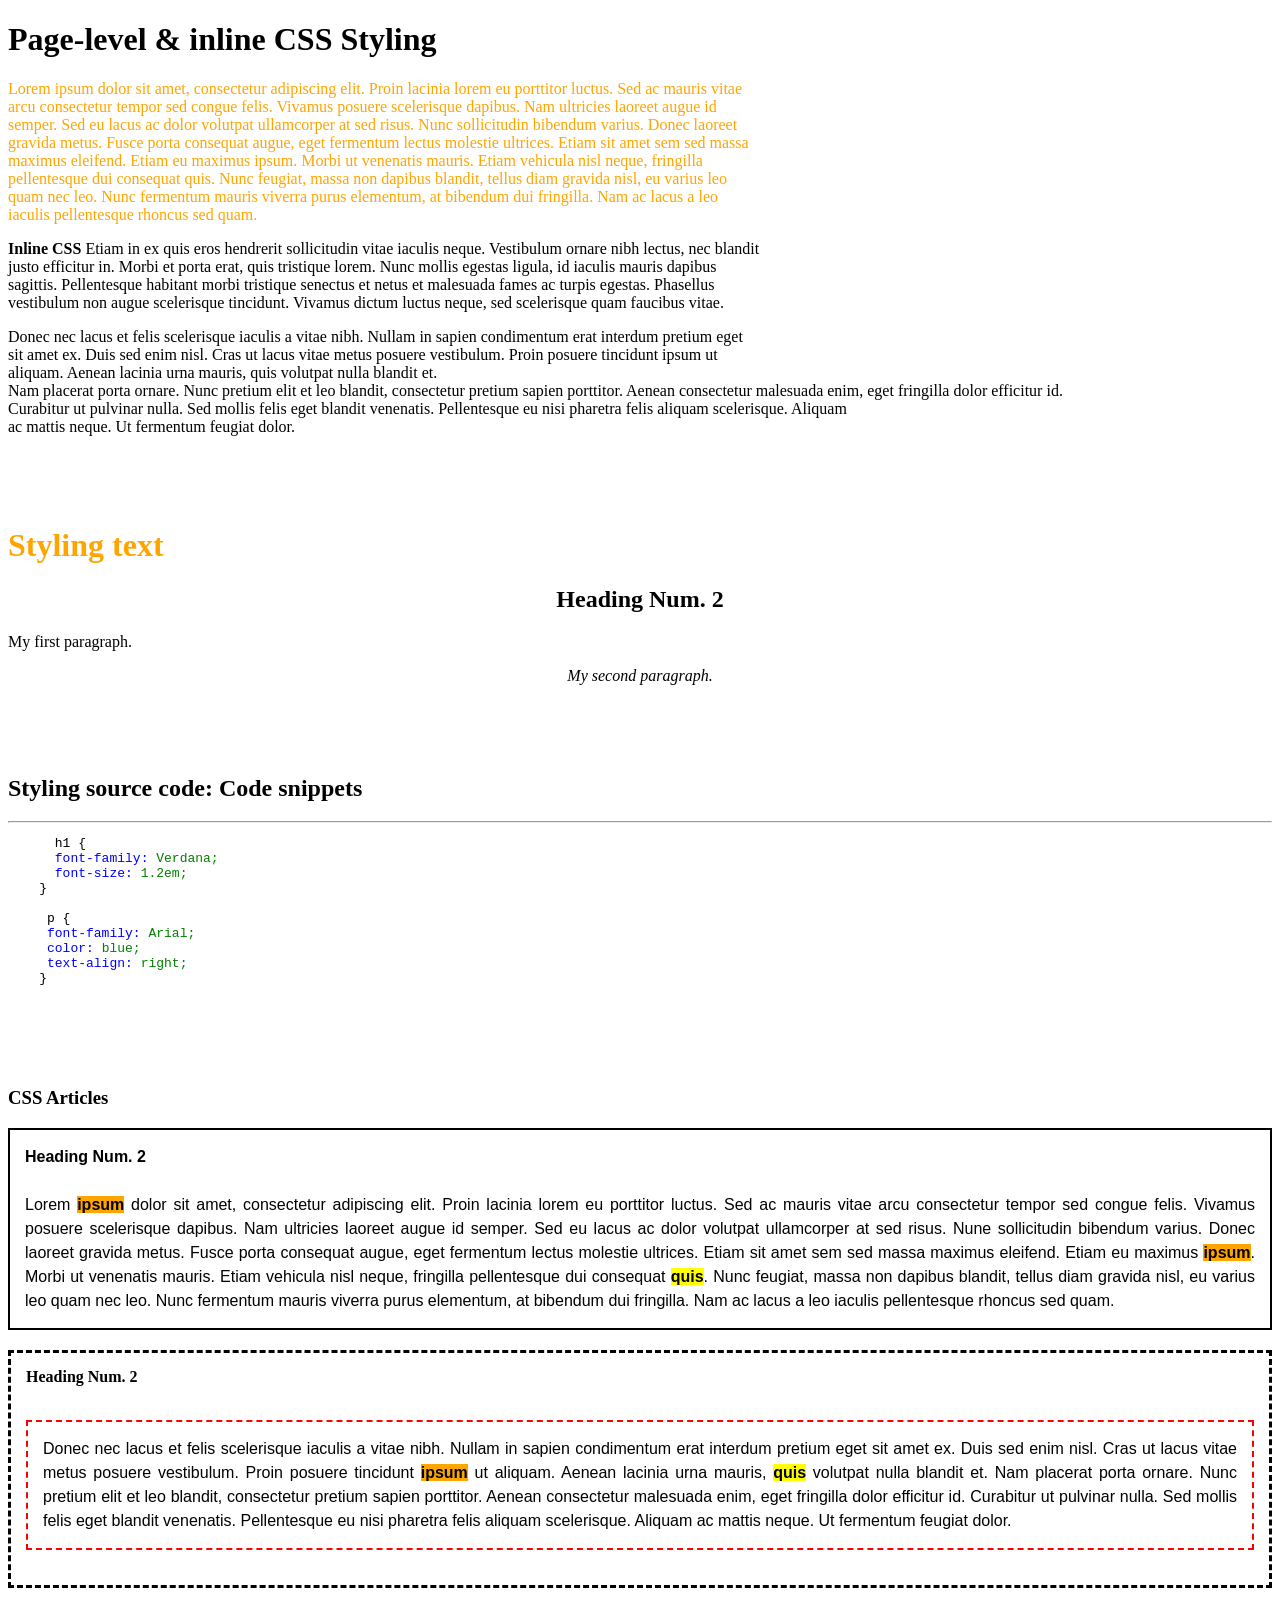
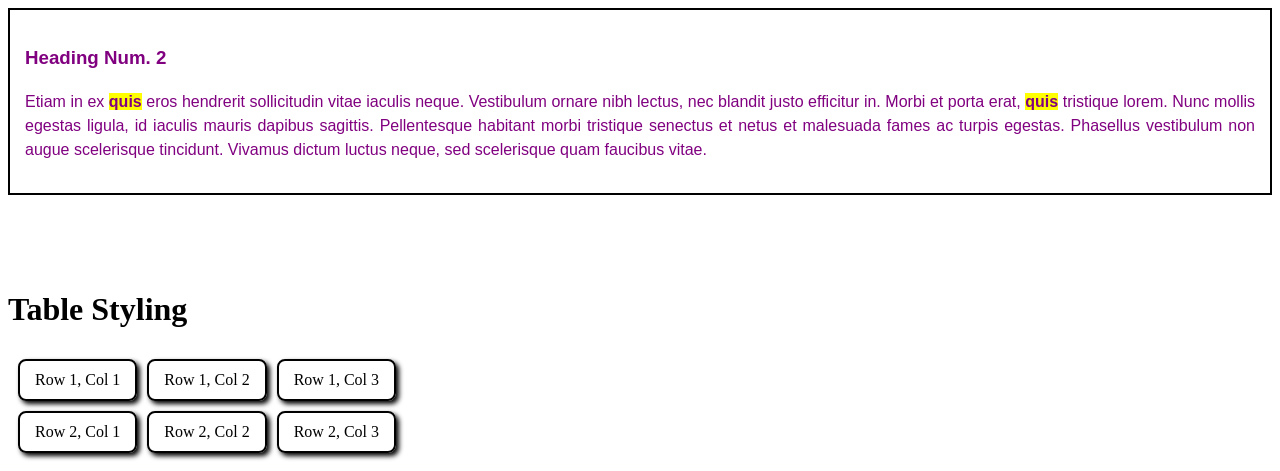
==== index.html @ 13544f05 "STYLING" ====
<!DOCTYPE html>
<html lang="en">
<head>
    <meta charset="UTF-8">
    <meta name="viewport" content="width=device-width, initial-scale=1.0">
    <title>CSS TASKS</title>
    <link rel="stylesheet" href="style.css">
  
</head>
<body>
    <!-- TASK1: -->
    <h1>Page-level & inline CSS Styling</h1>

    <p id="first-paragraph">Lorem ipsum dolor sit amet, consectetur adipiscing elit. Proin lacinia lorem eu porttitor luctus. Sed ac mauris vitae<br>
         arcu consectetur tempor sed congue felis. Vivamus posuere scelerisque dapibus. Nam ultricies laoreet augue id<br>
          semper. Sed eu lacus ac dolor volutpat ullamcorper at sed risus. Nunc sollicitudin bibendum varius. Donec laoreet<br>
           gravida metus. Fusce porta consequat augue, eget fermentum lectus molestie ultrices. Etiam sit amet sem sed massa<br>
            maximus eleifend. Etiam eu maximus ipsum. Morbi ut venenatis mauris. Etiam vehicula nisl neque, fringilla<br>
             pellentesque dui consequat quis. Nunc feugiat, massa non dapibus blandit, tellus diam gravida nisl, eu varius leo<br>
              quam nec leo. Nunc fermentum mauris viverra purus elementum, at bibendum dui fringilla. Nam ac lacus a leo<br>
               iaculis pellentesque rhoncus sed quam.</p>


    <p><span style="font-weight: bold; ">Inline CSS </span>Etiam in ex quis eros hendrerit sollicitudin vitae iaculis neque. Vestibulum ornare nibh lectus, nec blandit<br>
         justo efficitur in. Morbi et porta erat, quis tristique lorem. Nunc mollis egestas ligula, id iaculis mauris dapibus<br>
          sagittis. Pellentesque habitant morbi tristique senectus et netus et malesuada fames ac turpis egestas. Phasellus<br>
           vestibulum non augue scelerisque tincidunt. Vivamus dictum luctus neque, sed scelerisque quam faucibus vitae.</p>

    
    <p id="third-paragraph">Donec nec lacus et felis scelerisque iaculis a vitae nibh. Nullam in sapien condimentum erat interdum pretium eget<br>
         sit amet ex. Duis sed enim nisl. Cras ut lacus vitae metus posuere vestibulum. Proin posuere tincidunt ipsum ut<br>
          aliquam. Aenean lacinia urna mauris, quis volutpat nulla blandit et.<br>
           Nam placerat porta ornare. Nunc pretium elit et leo blandit, consectetur pretium sapien porttitor. Aenean consectetur malesuada enim, eget fringilla dolor efficitur id.<br>
            Curabitur ut pulvinar nulla. Sed mollis felis eget blandit venenatis. Pellentesque eu nisi pharetra felis aliquam scelerisque. Aliquam<br>
             ac mattis neque. Ut fermentum feugiat dolor.</p><br><br><br>



    <!-- TASK2: -->
     <h1 style="color: orange;">Styling text</h1>
     <h2 style="text-align: center;">Heading Num.  2</h2>
     <p>My first paragraph.</p>
     <p style="font-style: italic; text-align: center;">My second paragraph.</p><br><br><br>

    <!-- TASK3: -->
     <h2>Styling source code: Code snippets</h2><hr>

     <pre>
      h1 {
      <span class="property">font-family:</span> <span class="value">Verdana;</span>
      <span class="property">font-size:</span> <span class="value">1.2em;</span>
    }

     p {
     <span class="property">font-family:</span> <span class="value">Arial;</span>
     <span class="property">color:</span> <span class="value">blue;</span>
     <span class="property">text-align:</span> <span class="value">right;</span>
    }
    </pre><br><br><br>


    <!-- TASK4: -->

    <h3>CSS Articles</h3>
    <p class="paragraph">
    <b>Heading Num. 2 </b><br><br> Lorem <span class="highlight-orange">ipsum</span> dolor sit amet, consectetur adipiscing elit. 
    Proin lacinia lorem eu porttitor luctus. Sed ac mauris vitae arcu consectetur tempor sed congue felis. 
    Vivamus posuere scelerisque dapibus. Nam ultricies laoreet augue id semper. Sed eu lacus ac dolor volutpat ullamcorper at sed risus. 
    Nune sollicitudin bibendum varius. Donec laoreet gravida metus. Fusce porta consequat augue, eget fermentum lectus molestie ultrices. 
    Etiam sit amet sem sed massa maximus eleifend. Etiam eu maximus <span class="highlight-orange">ipsum</span>. 
    Morbi ut venenatis mauris. Etiam vehicula nisl neque, fringilla pellentesque dui consequat <span class="highlight-yellow">quis</span>. 
    Nunc feugiat, massa non dapibus blandit, tellus diam gravida nisl, eu varius leo quam nec leo. 
    Nunc fermentum mauris viverra purus elementum, at bibendum dui fringilla. Nam ac lacus a leo iaculis pellentesque rhoncus sed quam.
  </p>

  
<div class="container">
 <b>Heading Num. 2 </b><br><br>

<p class="paragraph2">
    Donec nec lacus et felis scelerisque iaculis a vitae nibh. 
    Nullam in sapien condimentum erat interdum pretium eget sit amet ex. 
    Duis sed enim nisl. Cras ut lacus vitae metus posuere vestibulum. 
    Proin posuere tincidunt <span class="highlight-orange">ipsum</span> ut aliquam. 
    Aenean lacinia urna mauris, <span class="highlight-yellow">quis</span> volutpat nulla blandit et. 
    Nam placerat porta ornare. Nunc pretium elit et leo blandit, consectetur pretium sapien porttitor. 
    Aenean consectetur malesuada enim, eget fringilla dolor efficitur id. 
    Curabitur ut pulvinar nulla. Sed mollis felis eget blandit venenatis. 
    Pellentesque eu nisi pharetra felis aliquam scelerisque. 
    Aliquam ac mattis neque. Ut fermentum feugiat dolor.
</p>
</div>


<div class="paragraph3">
  <h3 id="unique-header">Heading Num. 2</h3>
  <p>
    Etiam in ex <span class="highlight-yellow">quis</span> eros hendrerit sollicitudin vitae iaculis neque. 
    Vestibulum ornare nibh lectus, nec blandit justo efficitur in. 
    Morbi et porta erat, <span class="highlight-yellow">quis</span> tristique lorem. 
    Nunc mollis egestas ligula, id iaculis mauris dapibus sagittis. 
    Pellentesque habitant morbi tristique senectus et netus et malesuada fames ac turpis egestas. 
    Phasellus vestibulum non augue scelerisque tincidunt. 
    Vivamus dictum luctus neque, sed scelerisque quam faucibus vitae.
  </p>
</div>

  <br><br><br>

<!-- TASK 5 : -->
 <h1>Table Styling</h1>
 
 <table>
        <tr>
            <td>Row 1, Col 1</td>
            <td>Row 1, Col 2</td>
            <td>Row 1, Col 3</td>
        </tr>
        <tr>
            <td>Row 2, Col 1</td>
            <td>Row 2, Col 2</td>
            <td>Row 2, Col 3</td>
        </tr>
    </table>

</body>
</html>
---- style.css ----
#first-paragraph {
    color: orange;
}

#third-paragraph {
    background-image: url("https://images.unsplash.com/photo-1506744038136-46273834b3fb?ixlib=rb-4.0.3&ixid=M3wxMjA3fDB8MHxzZWFyY2h8M3x8c2Vhc2NhcGV8ZW58MHx8MHx8&auto=format&fit=crop&w=500&q=60");
    background-size: cover;
}

.property {
         color: blue;
        }


.value {
    color: green;
}       


.paragraph {
  border: 2px solid black; 
  padding: 15px;
  font-family: Arial;
  line-height: 1.5;
  text-align: justify;
  margin-bottom: 20px;
}

.highlight-orange {
  background-color: orange;
  font-weight: bold;
}

.highlight-yellow {
  background-color: yellow; 
  font-weight: bold;
}


.container {
  border: 3px dashed black;
  padding: 15px;
  margin-bottom: 20px;
}

.paragraph2 {
  border: 2px dashed red; 
  padding: 15px;
  font-family: Arial;
  line-height: 1.5;
  text-align: justify;
  margin-bottom: 20px;
}


#unique-header {
   color :purple;
   font-family: Arial;
}


.paragraph3 {
  border: 2px solid black;  
  padding: 15px;
  font-family: Arial;
  line-height: 1.5;
  text-align: justify;
  margin-bottom: 20px;
  color: purple; 
}

 table {
    
  border-spacing: 10px;       
}

td {
  border: 2px solid black;  
  border-radius: 8px;                   
  padding: 10px 15px;                  
  box-shadow: 3px 3px 5px black; 
  text-align: center;                           
}
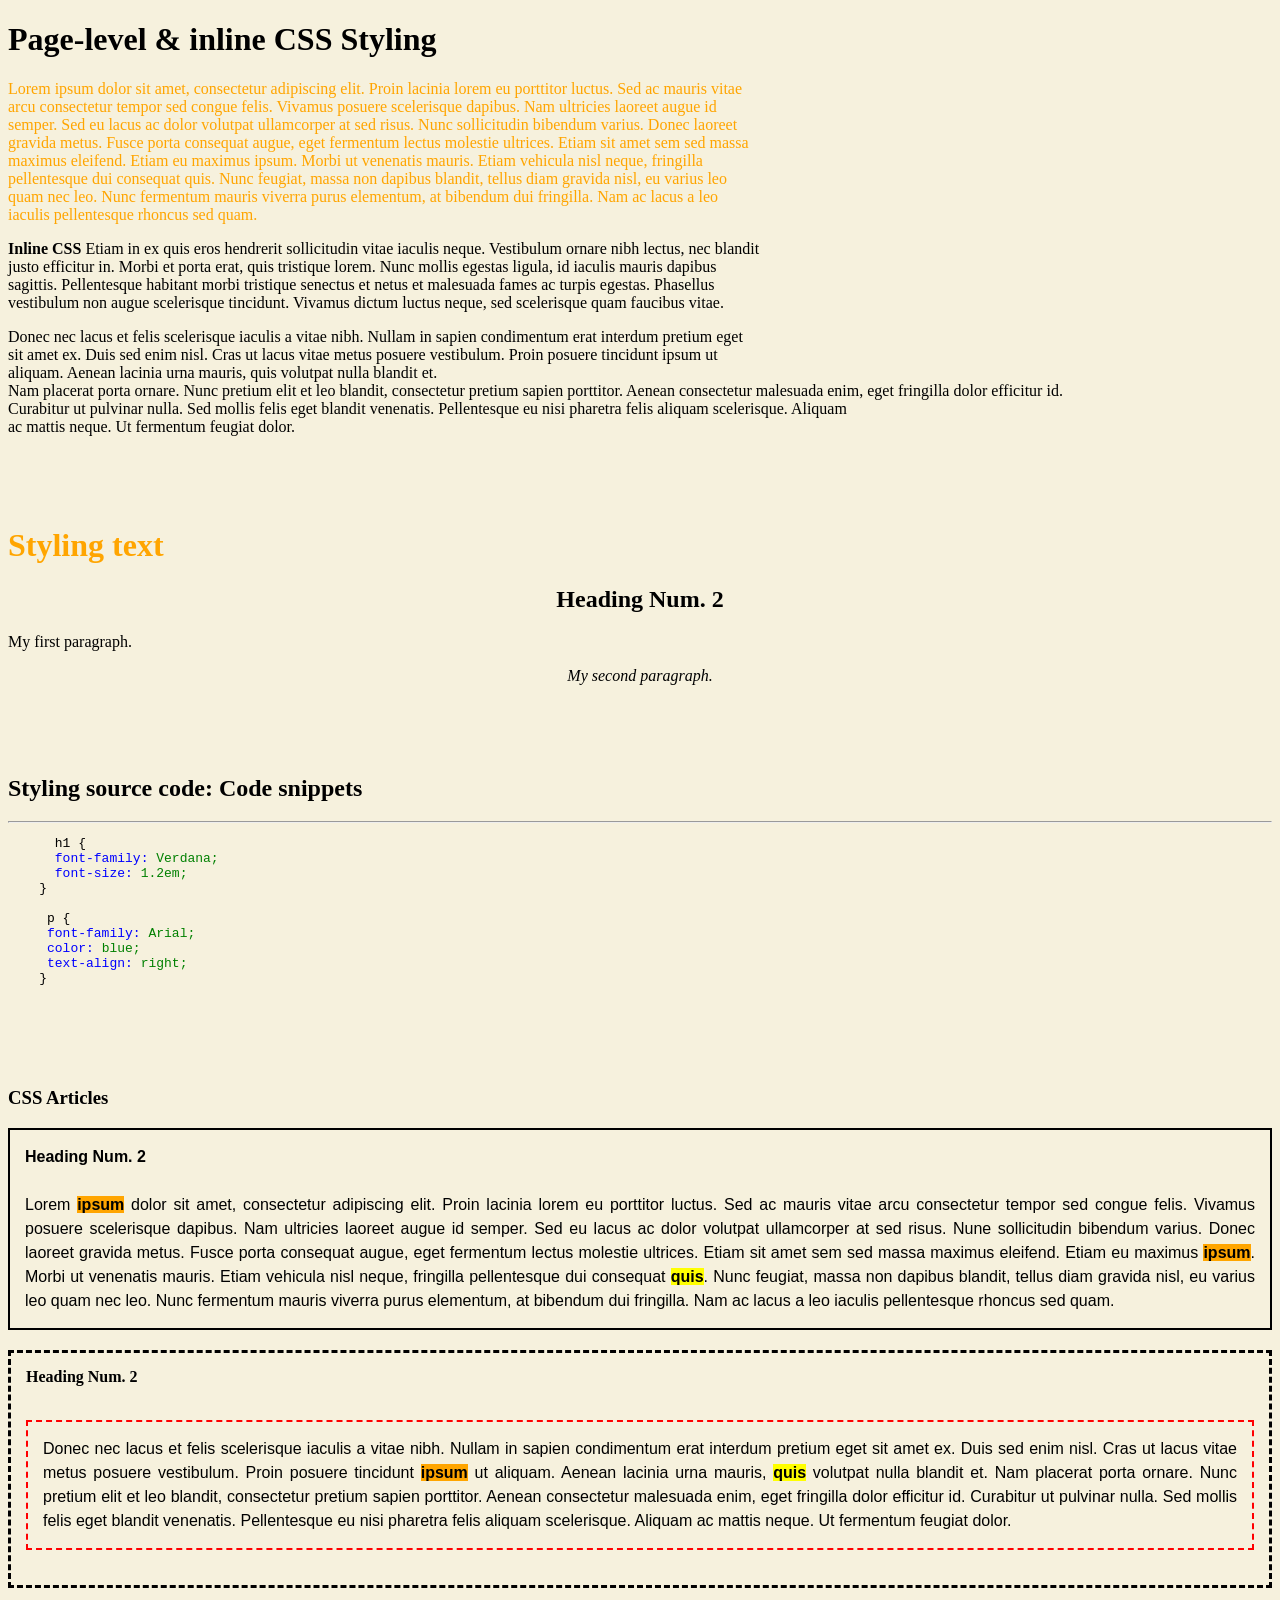
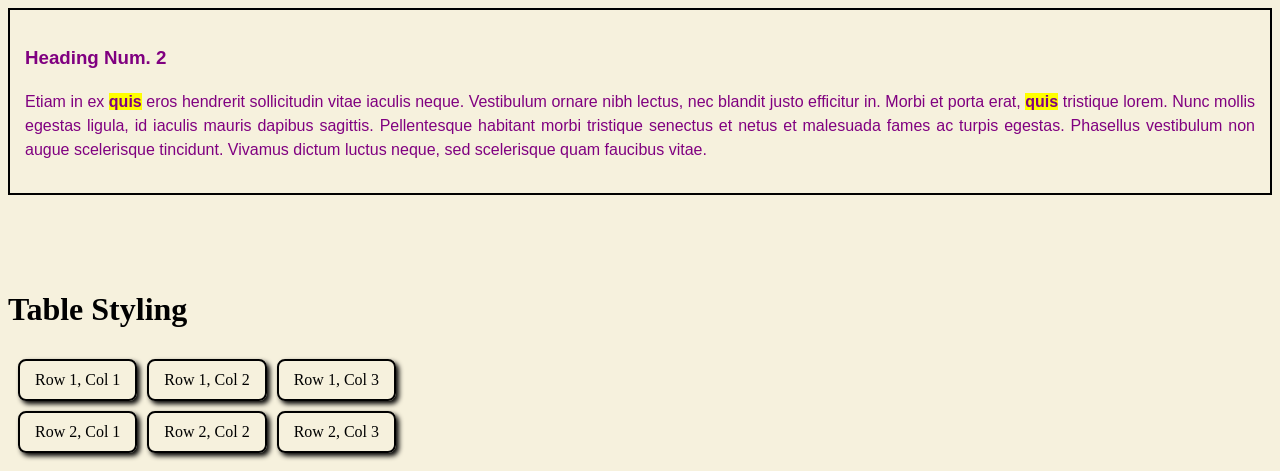
==== commit 23e494f2: "CSS TASKS2" ====
--- a/index.html
+++ b/index.html
@@ -3,7 +3,7 @@
 <head>
     <meta charset="UTF-8">
     <meta name="viewport" content="width=device-width, initial-scale=1.0">
-    <title>CSS TASKS</title>
+    <title>CSS TASKS1</title>
     <link rel="stylesheet" href="style.css">
   
 </head>
--- a/style.css
+++ b/style.css
@@ -1,3 +1,5 @@
+
+/* Task 1: */
 #first-paragraph {
     color: orange;
 }
@@ -80,4 +82,10 @@
   padding: 10px 15px;                  
   box-shadow: 3px 3px 5px black; 
   text-align: center;                           
-}+}
+
+body{
+  background-color: rgb(246, 241, 221);
+}
+
+
